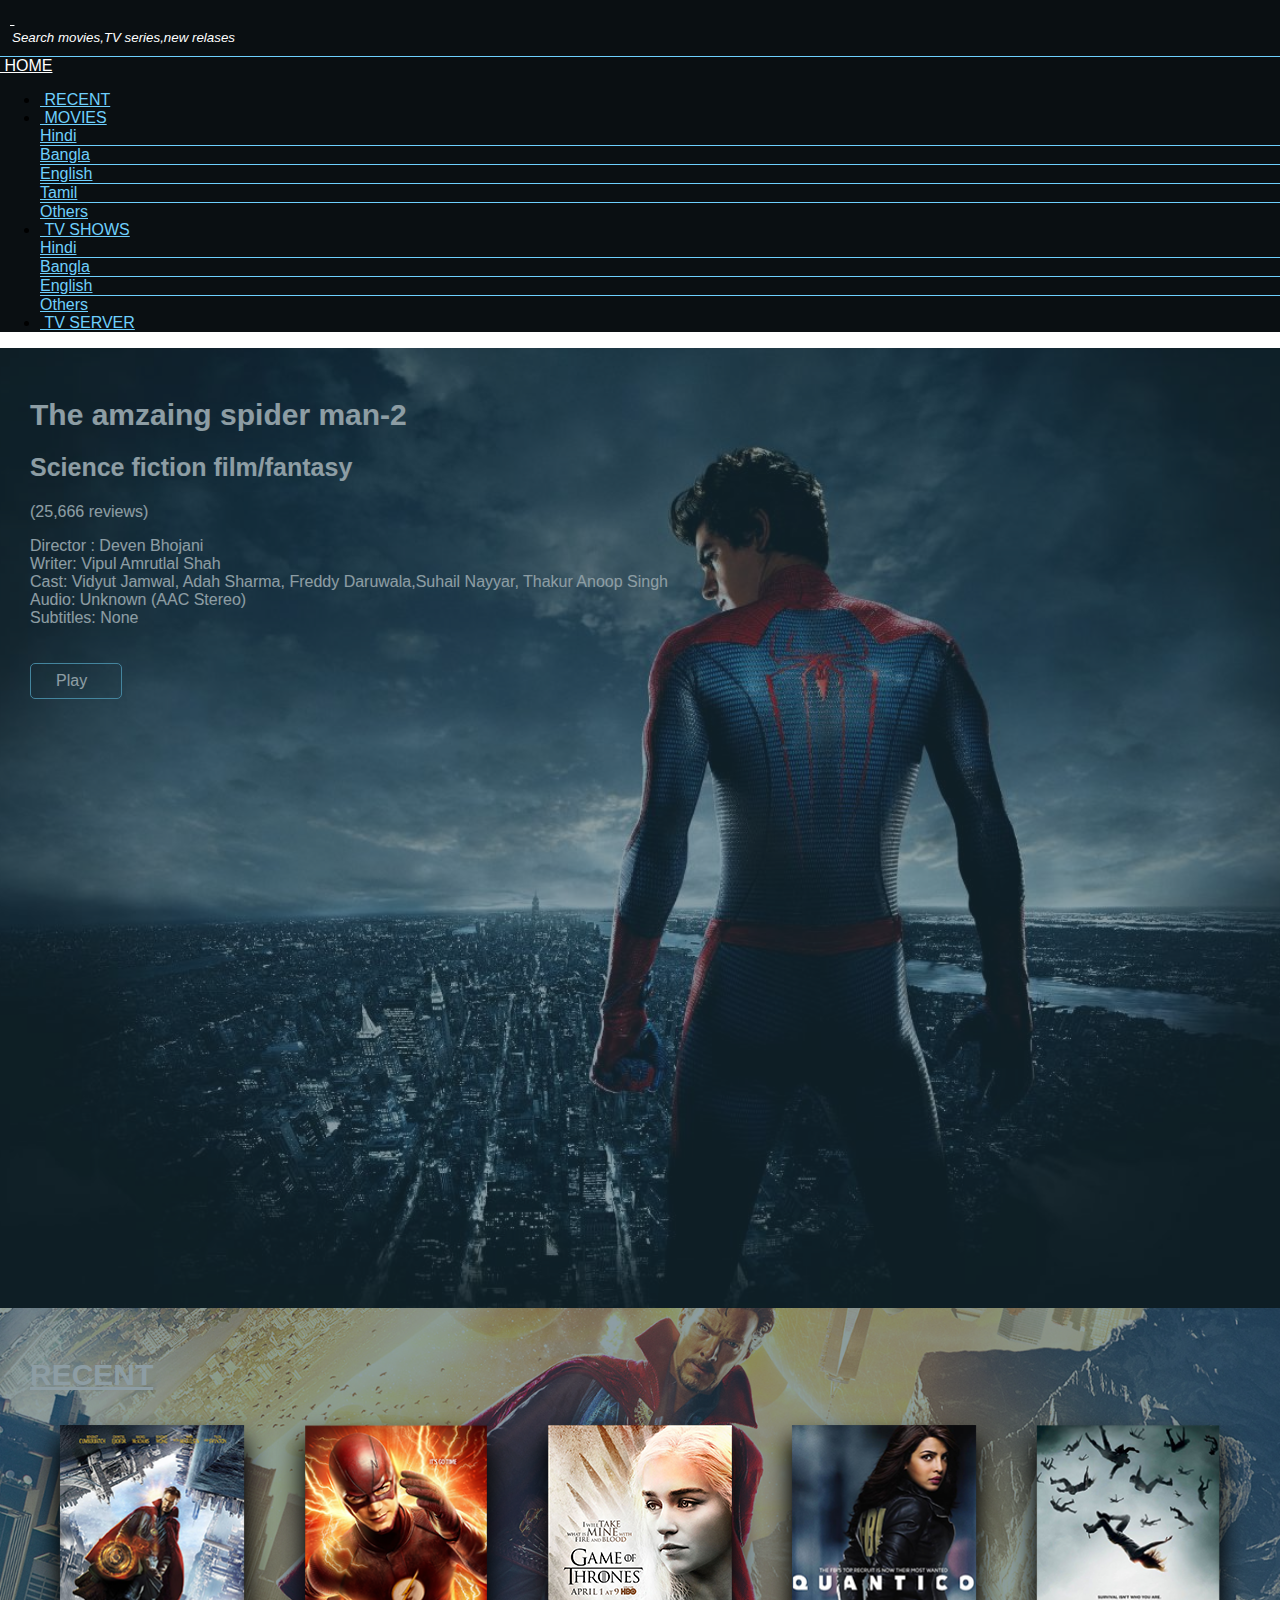
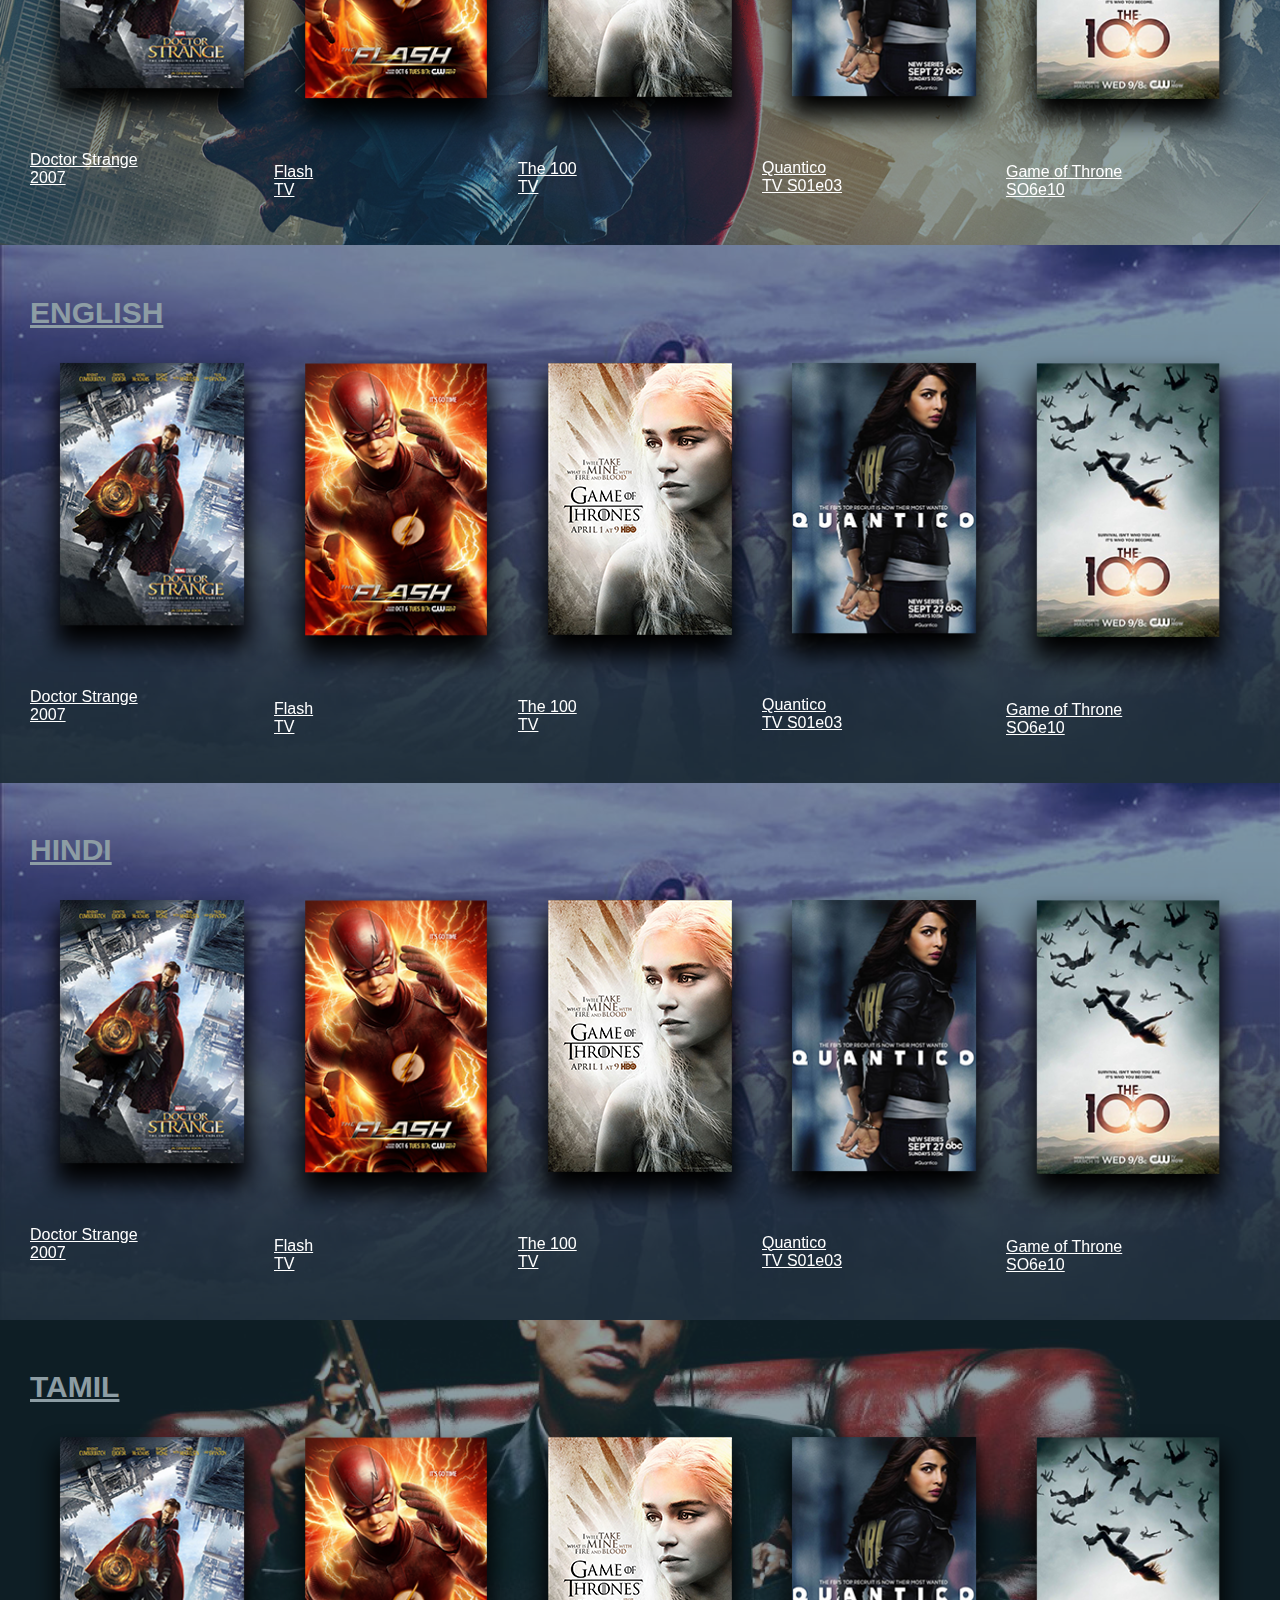
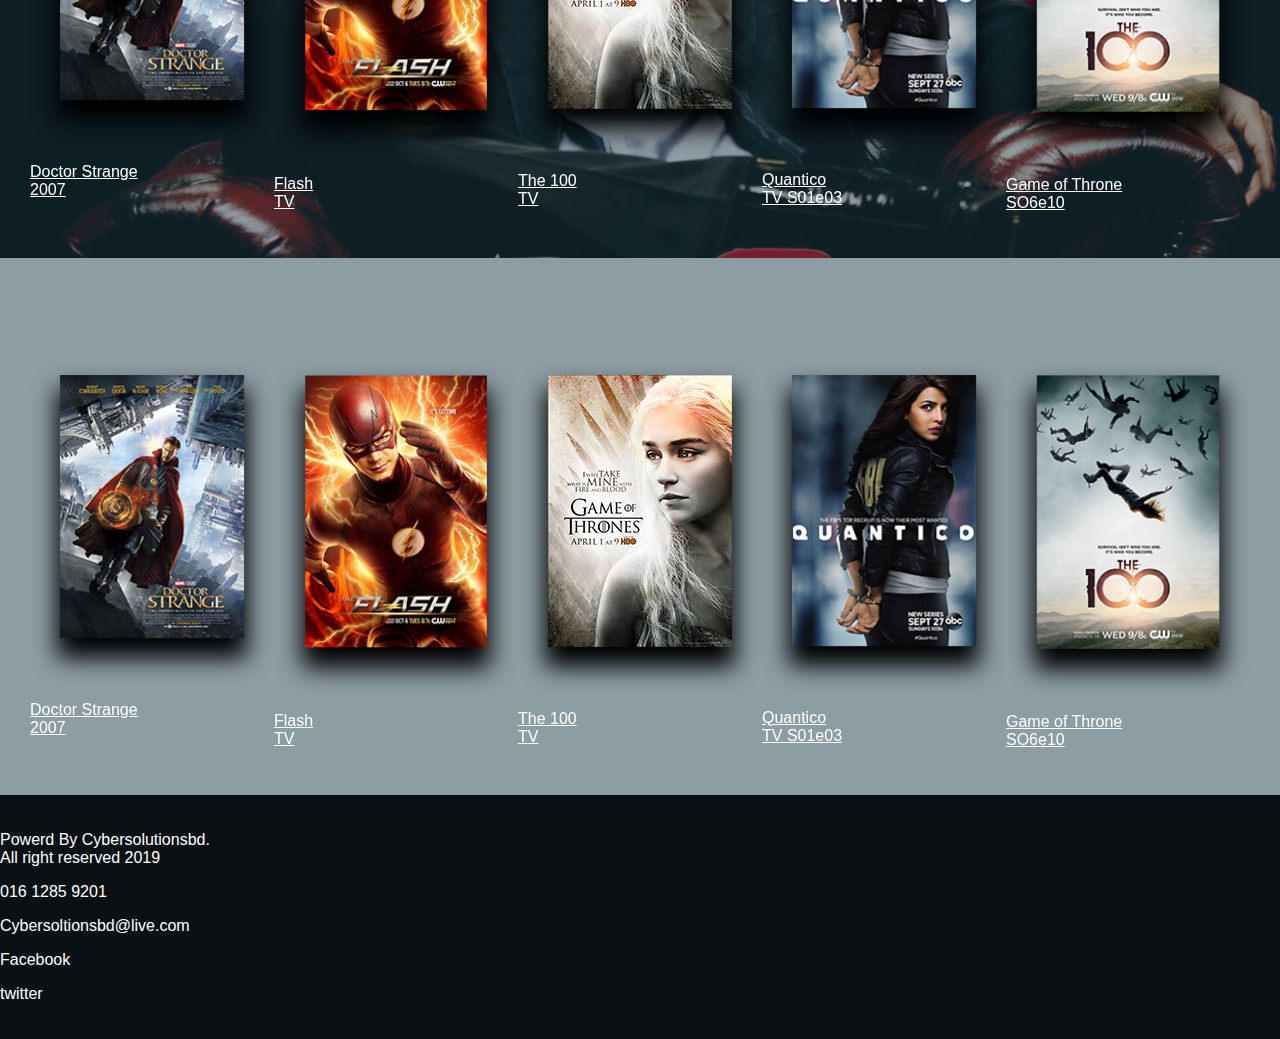
==== index.html @ 8e3ec2aa "Add files via upload" ====
<!DOCTYPE html>
<html lang="en">
<head>
    <meta charset="UTF-8">
    <meta name="viewport" content="width=device-width, initial-scale=1.0">
    <meta http-equiv="X-UA-Compatible" content="ie=edge">
    <!-----------TITLE---------------------------->
    <title>MovieProject</title>
    <!---------------------CSS LINK---------------------------->
    <link rel="stylesheet" href="css/style.css">
    <!------------------FONT AWOESOME-------------------------->
    <link rel="stylesheet" href="https://use.fontawesome.com/releases/v5.6.3/css/all.css" integrity="sha384-UHRtZLI+pbxtHCWp1t77Bi1L4ZtiqrqD80Kn4Z8NTSRyMA2Fd33n5dQ8lWUE00s/"
        crossorigin="anonymous">
    <!-------------------BOOTSTRAP------------------------------>
    <link rel="stylesheet" href="https://stackpath.bootstrapcdn.com/bootstrap/4.1.3/css/bootstrap.min.css" integrity="sha384-MCw98/SFnGE8fJT3GXwEOngsV7Zt27NXFoaoApmYm81iuXoPkFOJwJ8ERdknLPMO"
        crossorigin="anonymous">
    <!--------------------OWL CAROUSEL--------------------------->
    <link rel="stylesheet" href="css/owl.carousel.min.css">

</head>

<body>
    <!---------------------------Header---------------------------------->
    <header id="myHeader">
        <div class="container">
            <div class="row">
                <div class=" col col-md-6">
                    <div class="bottom_bar">
                        <div class="searchbar">
                            <form class="d-flex align-items-center">
                                <a href="#" class="search_icon" type=""><i class="fas fa-search"></i>&nbsp;</a>
                                <input class="search_input" type="text" name="search"placeholder="Search movies,TV series,new relases">
                            </form>
                        </div>
                    </div>
                </div>
            </div>
            <div id="myHeader">
                <nav class="navbar navbar-expand-lg navbar-light">
                    <a class="navbar" href="#"><i class="fas fa-home"></i>&nbsp;HOME</a>
                    <button class="navbar-toggler" type="button" data-toggle="collapse" data-target="#navbarNav"
                        aria-controls="navbarNav" aria-expanded="false" aria-label="Toggle navigation">
                        <span><i class="fas fa-bars"></i></span>
                    </button>
                    <div class="collapse navbar-collapse" id="navbarNav">
                        <ul class="navbar-nav ml-auto d-flex align-items-center">
                            <li class="nav-item">
                                <a class="nav-link" href="view-movies.html"><i class="fas fa-film"></i> &nbsp;RECENT</a>
                            </li>
                            <li class="nav-item nav-item dropdown">
                                <a class="nav-link nav-link dropdown-toggle" href="#" id="navbarDropdown" role="button"
                                    data-toggle="dropdown" aria-haspopup="true" aria-expanded="false"><i class="fas fa-folder-open"></i>&nbsp;MOVIES</a>
                                <div class="dropdown-menu" aria-labelledby="navbarDropdown">
                                    <a class="dropdown-item" href="#">Hindi</a>
                                    <div class="dropdown-divider"></div>
                                    <a class="dropdown-item" href="#">Bangla</a>
                                    <div class="dropdown-divider"></div>
                                    <a class="dropdown-item" href="#">English</a>
                                    <div class="dropdown-divider"></div>
                                    <a class="dropdown-item" href="#">Tamil</a>
                                    <div class="dropdown-divider"></div>
                                    <a class="dropdown-item" href="#">Others</a>
                                </div>
                            </li>
                            <li class="nav-item nav-item dropdown">
                                <a class="nav-link nav-link dropdown-toggle" href="#" id="navbarDropdown" role="button"
                                    data-toggle="dropdown"><i class="fas fa-video"></i>&nbsp;TV
                                    SHOWS</a>
                                <div class="dropdown-menu" aria-labelledby="navbarDropdown">
                                    <a class="dropdown-item" href="#">Hindi</a>
                                    <div class="dropdown-divider"></div>
                                    <a class="dropdown-item" href="#">Bangla</a>
                                    <div class="dropdown-divider"></div>
                                    <a class="dropdown-item" href="#">English</a>
                                    <div class="dropdown-divider"></div>
                                    <a class="dropdown-item" href="#">Others</a>
                                </div>
                            </li>
                            <li class="nav-item">
                                <a class="nav-link" href="view-movies.html"><i class="fas fa-tv"></i> &nbsp;TV SERVER</a>
                            </li>
                        </ul>
                    </div>
            </div>
            </div>
            
    </header>

    <!----------------Banner Area-------->
    <section class="area d-flex align-items-center" id="main-cover">
        <div class="container">
            <div class="row">
                <div class=" col col-md-12">
                    <div class="banner_content">
                        <h1>The amzaing spider man-2</h1>
                </div>  
                </div> 
            </div>         
                <div class="row">
                    <div class="col-sm-12">
                        <h2>Science fiction film/fantasy</h2>
                    </div>
                </div>

                <div class="row">
                    <div class="col-sm-12">
                        <p><span class="fa fa-star checked"></span>
                            <span class="fa fa-star checked"></span>
                            <span class="fa fa-star checked"></span>
                            <span class="fa fa-star"></span>
                            <span class="fa fa-star"></span>
                            (25,666 reviews)
                        </p>
                    </div>
                </div>

                <div class="row">
                    <div class="col-sm-12">
                        <p class="movie-deatils">
                            Director : Deven Bhojani<br>
                            Writer: Vipul Amrutlal Shah<br>
                            Cast: Vidyut Jamwal, Adah Sharma, Freddy Daruwala,Suhail Nayyar, Thakur Anoop Singh<br>
                            Audio: Unknown (AAC Stereo)<br>
                            Subtitles: None<br>
                        </p>
                        <a class="button" href="movie.html">Play &nbsp;<i class="fas fa-play"></i></a>
                    </div>
                </div>
            </div>
        </div>
    </section>
    <!--------------------OWL CAROSEL SLIDER #1 RECENT-------------------->
    <section class=" recent ">
        <div class="container">

            <div class="row">
                <div class="col-sm-12">
                    <div class="head">
                        <h1><a href="view-movies.html">RECENT</a></h1>
                    </div>
                <div class="row ">
                    <div class="col-sm-12">
                        <div class="owl-carousel slider-active">
                            <div class="list-movie"><a href="movie.html"><img src="images/R1.png"class="img-fluid" alt="movie">
                                    <p>Doctor Strange<br>2007</p>
                                </a>
            
                            </div>
                            <div class="list-movie"><a href="movie.html"><img src="images/R2.png"class="img-fluid" alt="movie">
                                    <p>Flash<br>TV</p>
                                </a>
                            </div>
                            <div class="list-movie"><a href="movie.html"><img src="images/R3.png" class="img-fluid" alt="movie">
                                    <p>The 100<br>TV</p>
                                </a>
                            </div>
                            <div class="list-movie"><a href="movie.html"><img src="images/Quitico.png"class="img-fluid alt="movie">
                                    <p>Quantico<br>TV S01e03</p>
                                </a>
                            </div>
                            <div class="list-movie"><a href="movie.html">
                                    <img src="images/The 100.png"class="img-fluid" alt="movie">
                                    <p>Game of Throne<br>SO6e10</p>
                                </a>
                            </div>
                        </div>
                    </div>
                </div>
                </div>
            </div>
        </div>
    </section>
    <!--------------------OWL CAROSEL SLIDER #2 ENGLISH-------------------->
    <section class="english">
        <div class="container">

            <div class="row">
                <div class="col col-sm-12">
                    <div class="head">
                        <h1><a href="view-movies.html">ENGLISH</a></h1>
                    </div>

                    <div class="row">
                        <div class="col-sm-12">
                                <div class="owl-carousel slider-active">
                                        <div class="list-movie"><a href="movie.html"><img src="images/R1.png" alt="movie">
                                                <p>Doctor Strange<br>2007</p>
                                            </a>
                        
                                        </div>
                                        <div class="list-movie"><a href="movie.html"><img src="images/R2.png" alt="movie">
                                                <p>Flash<br>TV</p>
                                            </a>
                                        </div>
                                        <div class="list-movie"><a href="movie.html"><img src="images/R3.png" alt="movie">
                                                <p>The 100<br>TV</p>
                                            </a>
                                        </div>
                                        <div class="list-movie"><a href="movie.html"><img src="images/Quitico.png" alt="movie">
                                                <p>Quantico<br>TV S01e03</p>
                                            </a>
                                        </div>
                                        <div class="list-movie"><a href="movie.html">
                                                <img src="images/The 100.png" alt="">
                                                <p>Game of Throne<br>SO6e10</p>
                                            </a>
                                        </div>
                                    </div>
                        </div>
                    </div>
                </div>
            </div>
        </div>
    </section>
    <!--------------------OWL CAROSEL SLIDER #3 HINDI-------------------->
    <section class="hindi">
        <div class="container">

           <div class="row">
               <div class="col-sm-12">
                <div class="head">
                    <h1><a href="#">HINDI</a></h1>
                </div>
               </div>
           </div>

            <div class="row">
                <div class="col-sm-12">
                    <div class="owl-carousel slider-active">
                        <div class="list-movie"><a href="#"><img src="images/R1.png" alt="movie">
                                <p>Doctor Strange<br>2007</p>
                            </a>
        
                        </div>
                        <div class="list-movie"><a href="#"><img src="images/R2.png" alt="movie">
                                <p>Flash<br>TV</p>
                            </a>
                        </div>
                        <div class="list-movie"><a href="#"><img src="images/R3.png" alt="movie">
                                <p>The 100<br>TV</p>
                            </a>
                        </div>
                        <div class="list-movie"><a href="#"><img src="images/Quitico.png" alt="movie">
                                <p>Quantico<br>TV S01e03</p>
                            </a>
                        </div>
                        <div class="list-movie"><a href="#">
                                <img src="images/The 100.png" alt="movie">
                                <p>Game of Throne<br>SO6e10</p>
                            </a>
                        </div>
                    </div>
                </div>
            </div>
        </div>
    </section>
    <!--------------------OWL CAROSEL SLIDER #4 TAMIL-------------------->
    <section class="tamil">
        <div class="container">

           <div class="row">
               <div class="col-sm-12">
                <div class="head">
                    <h1><a href="#">TAMIL</a></h1>
                </div>
               </div>
           </div>

           <div class="row">
               <div class="col-sm-12">
                <div class="owl-carousel slider-active">
                    <div class="list-movie"><a href="#"><img src="images/R1.png" alt="movie">
                            <p>Doctor Strange<br>2007</p>
                        </a>
    
                    </div>
                    <div class="list-movie"><a href="#"><img src="images/R2.png" alt="movie">
                            <p>Flash<br>TV</p>
                        </a>
                    </div>
                    <div class="list-movie"><a href="#"><img src="images/R3.png" alt="movie">
                            <p>The 100<br>TV</p>
                        </a>
                    </div>
                    <div class="list-movie"><a href="#"><img src="images/Quitico.png" alt="movie">
                            <p>Quantico<br>TV S01e03</p>
                        </a>
                    </div>
                    <div class="list-movie"><a href="#">
                            <img src="images/The 100.png" alt="movie">
                            <p>Game of Throne<br>SO6e10</p>
                        </a>
                    </div>
                </div>
               </div>
           </div>
        </div>
    </section>
    <!--------------------OWL CAROSEL SLIDER #5 BANGLA-------------------->
    <section class="others">
        <div class="container">

           <div class="row">
               <div class="col-sm-12">
                <div class="head">
                    <h1><a href="#">BANGLA</a></h1>
                </div>
    
               </div>
           </div>
            <div class="row">
                <div class="col-sm-12">
                    <div class="owl-carousel slider-active">
                        <div class="list-movie"><a href="#"><img src="images/R1.png" alt="movie">
                                <p>Doctor Strange<br>2007</p>
                            </a>
        
                        </div>
                        <div class="list-movie"><a href="#"><img src="images/R2.png" alt="movie">
                                <p>Flash<br>TV</p>
                            </a>
                        </div>
                        <div class="list-movie"><a href="#"><img src="images/R3.png" alt="movie">
                                <p>The 100<br>TV</p>
                            </a>
                        </div>
                        <div class="list-movie"><a href="#"><img src="images/Quitico.png" alt="movie">
                                <p>Quantico<br>TV S01e03</p>
                            </a>
                        </div>
                        <div class="list-movie"><a href="#">
                                <img src="images/The 100.png" alt="movie">
                                <p>Game of Throne<br>SO6e10</p>
                            </a>
                        </div>
                    </div>
                </div>
            </div>
        </div>
    </section>
    <!----------------------------------FOOTER------------------------>
    <footer class="">
        <div class="container">
            <div class="row d-flex align-items-center">
                <div class="col-sm-12 col-md-3">
                    <p>Powerd By Cybersolutionsbd. <br> All right reserved 2019</p>
                </div>
                <div class="col-sm-6 col-md-2">
                    <p><i class="fas fa-phone fa-rotate-90"></i>016 1285 9201</p>
                </div>
                <div class="col-sm-6 col-md-3">
                    <a href="https://mail.google.com/mail/u/0/#inbox">
                        <p><i class="fas fa-envelope"></i> Cybersoltionsbd@live.com</p>
                    </a>
                </div>
                <div class="col-sm-6 col-md-2">
                    <a href="https://www.facebook.com/">
                      <p> <i class="fab fa-facebook"></i> Facebook</p>
                    </a>
                </div>
                <div class="col-sm-6 col-md-2">
                    <a href="https://twitter.com/login?lang=en">
                        <p><i class="fab fa-twitter"></i> twitter</p>
                    </a>
                </div>
            </div>
        </div>
    </footer>
    <!----------------JAVASCRIPT DNS LINKS------------------------->

    <script src="https://code.jquery.com/jquery-3.3.1.slim.min.js" integrity="sha384-q8i/X+965DzO0rT7abK41JStQIAqVgRVzpbzo5smXKp4YfRvH+8abtTE1Pi6jizo"
        crossorigin="anonymous"></script>
    <script src="https://cdnjs.cloudflare.com/ajax/libs/popper.js/1.14.3/umd/popper.min.js" integrity="sha384-ZMP7rVo3mIykV+2+9J3UJ46jBk0WLaUAdn689aCwoqbBJiSnjAK/l8WvCWPIPm49"
        crossorigin="anonymous"></script>
    <script src="https://stackpath.bootstrapcdn.com/bootstrap/4.1.3/js/bootstrap.min.js" integrity="sha384-ChfqqxuZUCnJSK3+MXmPNIyE6ZbWh2IMqE241rYiqJxyMiZ6OW/JmZQ5stwEULTy"
        crossorigin="anonymous"></script>
    <script src="js/owl.carousel.min.js"></script>
    <script src="js/main.js"></script>

</body>

</html>
---- css/style.css ----
/*---------------BODY,HTML-------------------*/
    body,html{
        margin: 0;
        padding: 0;
        font-family:Helvetica;
        }

        
  .banner_content h1,p{
    color : #fff;
}
h1{
    font-size: 30px !important;
}
h2{
    color : #fff !important;
    font-size: 25px !important;
}


.button{
    border: none;
    text-align: center;
    text-decoration: none;
    display: inline-block;
}

/*------------------Search Bar------------------*/
    
.searchbar{
        padding: 10px;
        background-color:#0a0f12;
        border-bottom: #6ecffd solid;
        border-width: 1px;

        }
    
        .search_input{
        color: #6ecffd;
        border: 0;
        outline: 0;
        background: none;
        line-height: 0px;
        width:100%;
        }
    
        .search_icon{
        height: 22px;
        width: 22px;
        color: #6ecffd;
        }

.search_input::placeholder{
    font-style: italic;
    color:white !important;

}
a p{
    text-decoration: none !important;
}
form a:hover{
    text-decoration: none;
}

/*---------------HEADER--------------------*/
header{
   
    background-color:#0a0f12;
    position: sticky;
}
.navbar-light .navbar-nav .nav-link {
    color:#6ecffd !important;
}
.navbar-light .navbar-brand {
    color:#6ecffd !important;

}
.fa-bars{
    color:#6ecffd;
}

.sticky {
    position:fixed;
    top: 0;
    width: 100%;
    background-color:#0a0f12 !important;
    z-index: 999;
  }

/*--------------Nav DropDown-------------*/
.dropdown-menu{
    background-color: #0a0f12 !important;
    color: #6ecffd !important;
}
.dropdown-item{
    color: #6ecffd !important;
}
.dropdown-item:hover{
   background-color:  #6ecffd !important;
   color: #04090d !important;
}


.dropdown-divider{
    border-top:1px solid #6ecffd !important;
}
/*---------------Background images-----------*/


/*--------------------BANNER AREA---------------*/
.banner-content ,h1,p,h2 {
    color :white;
}
.area{
    background-position: center center;
	background-size: cover;
	background-repeat: no-repeat;
    height:100vh;
    position: relative;
    padding: 30px;
    background-image: url(../images/banner_area.jpg);
}
.area::before {
	position: absolute;
	content: '';
	background-color: rgba(27, 59, 74, 0.5);
	top: 0;
	bottom: 0;
	left: 0;
	right: 0;

}
.movie-deatils{
    padding-bottom: 20px;
}

.recent{
    background-image: url(../images/movie1.jpg);
    background-position: center center;
	background-size: cover;
	background-repeat: no-repeat;
    padding: 30px;
    position: relative;
}
.recent::before{
    position: absolute;
	content: '';
	background-color: rgba(27, 59, 74, 0.5);
	top: 0;
	bottom: 0;
	left: 0;
	right: 0;
}
.english{
    background-image: url(../images/Ajay-Devgan-In-Shivay-4.jpg);
    background-position: center center;
	background-size: cover;
	background-repeat: no-repeat;
    position: relative;
    padding: 30px;

}
.english::before{
    position: absolute;
	content: '';
	background-color: rgba(27, 59, 74, 0.5);
	top: 0;
	bottom: 0;
	left: 0;
	right: 0;
}
.hindi{
    background-image: url(../images/Ajay-Devgan-In-Shivay-4.jpg);
    background-position: center center;
	background-size: cover;
	background-repeat: no-repeat;
    position: relative;
    padding: 30px;
}
.hindi::before{
    position: absolute;
	content: '';
	background-color: rgba(27, 59, 74, 0.5);
	top: 0;
	bottom: 0;
	left: 0;
	right: 0;
}
.tamil{
    background-image: url(../images/don2-wall.jpg);
    background-position: center center;
	background-size: cover;
	background-repeat: no-repeat;
    position: relative;
    padding: 30px;
}
.tamil::before{
    position: absolute;
	content: '';
	background-color: rgba(27, 59, 74, 0.5);
	top: 0;
	bottom: 0;
	left: 0;
	right: 0;
}
.others{
    background-image: url(../images/Moana-Wallpaper.jpg);
    background-position: center center;
	background-size: cover;
	background-repeat: no-repeat;
    position: relative;
    padding: 30px;
}
.others::before{
    position: absolute;
	content: '';
	background-color: rgba(27, 59, 74, 0.5);
	top: 0;
	bottom: 0;
	left: 0;
	right: 0;
}


.button{
color:#6ccef3; 
background-color: transparent;
border:#6ccef3 1px solid;
text-decoration: none;
display: inline-block; 
padding: 8px 25px 8px 25px;
border-radius: 5px;
}
.button:hover{
    text-decoration: none;
}
.checked{
    color: #6ccef3; 
}
/*-------------------Left&right carosel-------------------*/

.our-nav{
    position: absolute;
    top: 0px;
    right: 0px;
    margin-top: -40px;
}


button, select {
    text-transform: none;
    border: none;
    background: none;
    font-size: 100px;
}
.owl-next{
    color: white;
    
}
.owl-prev{

    color: white;
}
span:active{
    border:none;
    
}

a{
    color:white !important;
    background-color: transparent;
    -webkit-text-decoration-skip: objects;
}
.list-movie a:hover{
    text-decoration: none !important;
}
/*---------------------RECENT-------------------*/
.background_image{
    background-position: center center;
	background-size: cover;
	background-repeat: no-repeat;

    position: relative;
}
.background_image::before {
	position: absolute;
	content: '';
	background-color: rgba(27, 59, 74, 0.5);
	top: 0;
	bottom: 0;
	left: 0;
	right: 0;

}

/*----------------------------FOOTER----------------*/
footer{
    background-color: #0b1014;
    padding: 20px 0px;
   
}
.fa-phone{
    color:#6ccef3; 
}
.fa-envelope, .fa-facebook, .fa-twitter{
color:#6ccef3;
}
footer p:hover{
    color: #6ccef3 !important;
    border: none !important;
}
footer a{
    text-decoration: none !important;
}



/*------------------------RESPONSIVE(Media Query)---------*/

/* Smartphones (portrait and landscape) ----------- */
@media only screen and (min-device-width : 320px) and (max-device-width : 480px) {
    h1{
        font-size: 18px !important;
    }
    h2{
        font-size: 15px !important;
    }
    p{
        font-size: 12px !important;
    }
    .fa, .fas {
        font-weight: 900;
        font-size: 12px;
    }
    .our-nav {
        position: absolute;
        top: 0px;
        right: 0px;
        margin-top: -31px;
    }
    .navbar-toggler-icon{
        color: #6ccef3 !important;
    }

    .area{
        padding-bottom: 5px;
        height: 400px;
    }
    .area .button{
        padding: 2px 5px 3px 8px;
        font-size: 12px;
    }
    .movie-deatils{
        padding-bottom: 0px;
    }

}
    
    /* Smartphones (portrait) ----------- */
    @media only screen and (max-width : 320px) {
        body h1{
            font-size: 18px !important;
        }
        body h2{
            font-size: 15px !important;
        }
         body p{
            font-size: 12px !important;
        }
        .fa, .fas {
            font-weight: 900;
            font-size: 12px;
        }
        .our-nav {
            position: absolute;
            top: 0px;
            right: 0px;
            margin-top: -31px;
        }
        .navbar-toggler-icon{
            color: #6ccef3 !important;
        }
    
        .area{
            padding-bottom: 5px;
            height: 400px;
        }
        .area .button{
            padding: 2px 5px 3px 8px;
            font-size: 12px;
        }
        .movie-deatils{
            padding-bottom: 0px;
        }
    }
    
    /* iPads (portrait and landscape) ----------- */
    @media only screen and (min-device-width : 768px) and (max-device-width : 1024px) {
    /* Styles */
    }
    
    /* iPads (landscape) ----------- */
    @media only screen and (min-device-width : 768px) and (max-device-width : 1024px) and (orientation : landscape) {
    /* Styles */
    }
    
    /* iPads (portrait) ----------- */
    @media only screen and (min-device-width : 768px) and (max-device-width : 1024px) and (orientation : portrait) {
    /* Styles */
    }
    /**********
    iPad 3
    **********/
    @media only screen and (min-device-width : 768px) and (max-device-width : 1024px) and (orientation : landscape) and (-webkit-min-device-pixel-ratio : 2) {
    /* Styles */
    }
    
    @media only screen and (min-device-width : 768px) and (max-device-width : 1024px) and (orientation : portrait) and (-webkit-min-device-pixel-ratio : 2) {
    /* Styles */
    }
    /* Desktops and laptops ----------- */
    @media only screen  and (min-width : 1224px) {
    /* Styles */
    }
    
    /* Large screens ----------- */
    @media only screen  and (min-width : 1824px) {
    /* Styles */
    }
    
    /* iPhone 4 ----------- */
    @media only screen and (min-device-width : 320px) and (max-device-width : 480px) and (orientation : landscape) and (-webkit-min-device-pixel-ratio : 2) {
    /* Styles */
    }
    
    @media only screen and (min-device-width : 320px) and (max-device-width : 480px) and (orientation : portrait) and (-webkit-min-device-pixel-ratio : 2) {
    /* Styles */
    }
    
    /* iPhone 5 ----------- */
    @media only screen and (min-device-width: 320px) and (max-device-height: 568px) and (orientation : landscape) and (-webkit-device-pixel-ratio: 2){
    /* Styles */
    }
    
    @media only screen and (min-device-width: 320px) and (max-device-height: 568px) and (orientation : portrait) and (-webkit-device-pixel-ratio: 2){
    /* Styles */
    }
    
    /* iPhone 6, 7, 8 ----------- */
    @media only screen and (min-device-width: 375px) and (max-device-height: 667px) and (orientation : landscape) and (-webkit-device-pixel-ratio: 2){
    /* Styles */
    }
    
    @media only screen and (min-device-width: 375px) and (max-device-height: 667px) and (orientation : portrait) and (-webkit-device-pixel-ratio: 2){
    /* Styles */
    }
    
    /* iPhone 6+, 7+, 8+ ----------- */
    @media only screen and (min-device-width: 481px) and (max-device-height: 736px) and (orientation : landscape) and (-webkit-device-pixel-ratio: 2){
       h1{
            font-size: 18px !important;
        }
       h2{
            font-size: 15px !important;
        }
       p{
            font-size: 12px !important;
        }
        .fa, .fas {
            font-weight: 900;
            font-size: 12px;
        }
        .our-nav {
            position: absolute;
            top: 0px;
            right: 0px;
            margin-top: -31px;
        }
        .navbar-toggler-icon{
            color: #6ccef3 !important;
        }
    
        .area{
            padding-bottom: 5px;
            height: 400px;
        }
        .area .button{
            padding: 2px 5px 3px 8px;
            font-size: 12px;
        }
        .movie-deatils{
            padding-bottom: 0px;
        }
    
    }
    
    @media only screen and (min-device-width: 414px) and (max-device-height: 736px) and (orientation : portrait) and (-webkit-device-pixel-ratio: 2){
    /* Styles */
    }
    
    /* iPhone X ----------- */
    @media only screen and (min-device-width: 375px) and (max-device-height: 812px) and (orientation : landscape) and (-webkit-device-pixel-ratio: 3){
    /* Styles */
    }
    
    @media only screen and (min-device-width: 375px) and (max-device-height: 812px) and (orientation : portrait) and (-webkit-device-pixel-ratio: 3){
    /* Styles */
    }
    
    /* iPhone XS Max, XR ----------- */
    @media only screen and (min-device-width: 414px) and (max-device-height: 896px) and (orientation : landscape) and (-webkit-device-pixel-ratio: 3){
    /* Styles */
    }
    
    @media only screen and (min-device-width: 414px) and (max-device-height: 896px) and (orientation : portrait) and (-webkit-device-pixel-ratio: 3){
    /* Styles */
    }
    
    /* Samsung Galaxy S3 ----------- */
    @media only screen and (min-device-width: 320px) and (max-device-height: 640px) and (orientation : landscape) and (-webkit-device-pixel-ratio: 2){
    /* Styles */
    }
    
    @media only screen and (min-device-width: 320px) and (max-device-height: 640px) and (orientation : portrait) and (-webkit-device-pixel-ratio: 2){
    /* Styles */
    }
    
    /* Samsung Galaxy S4 ----------- */
    @media only screen and (min-device-width: 320px) and (max-device-height: 640px) and (orientation : landscape) and (-webkit-device-pixel-ratio: 3){
    /* Styles */
    }
    
    @media only screen and (min-device-width: 320px) and (max-device-height: 640px) and (orientation : portrait) and (-webkit-device-pixel-ratio: 3){
    /* Styles */
    }
    
    /* Samsung Galaxy S5 ----------- */
    @media only screen and (min-device-width: 360px) and (max-device-height: 640px) and (orientation : landscape) and (-webkit-device-pixel-ratio: 3){
    /* Styles */
    }
    
    @media only screen and (min-device-width: 360px) and (max-device-height: 640px) and (orientation : portrait) and (-webkit-device-pixel-ratio: 3){
    /* Styles */
    }
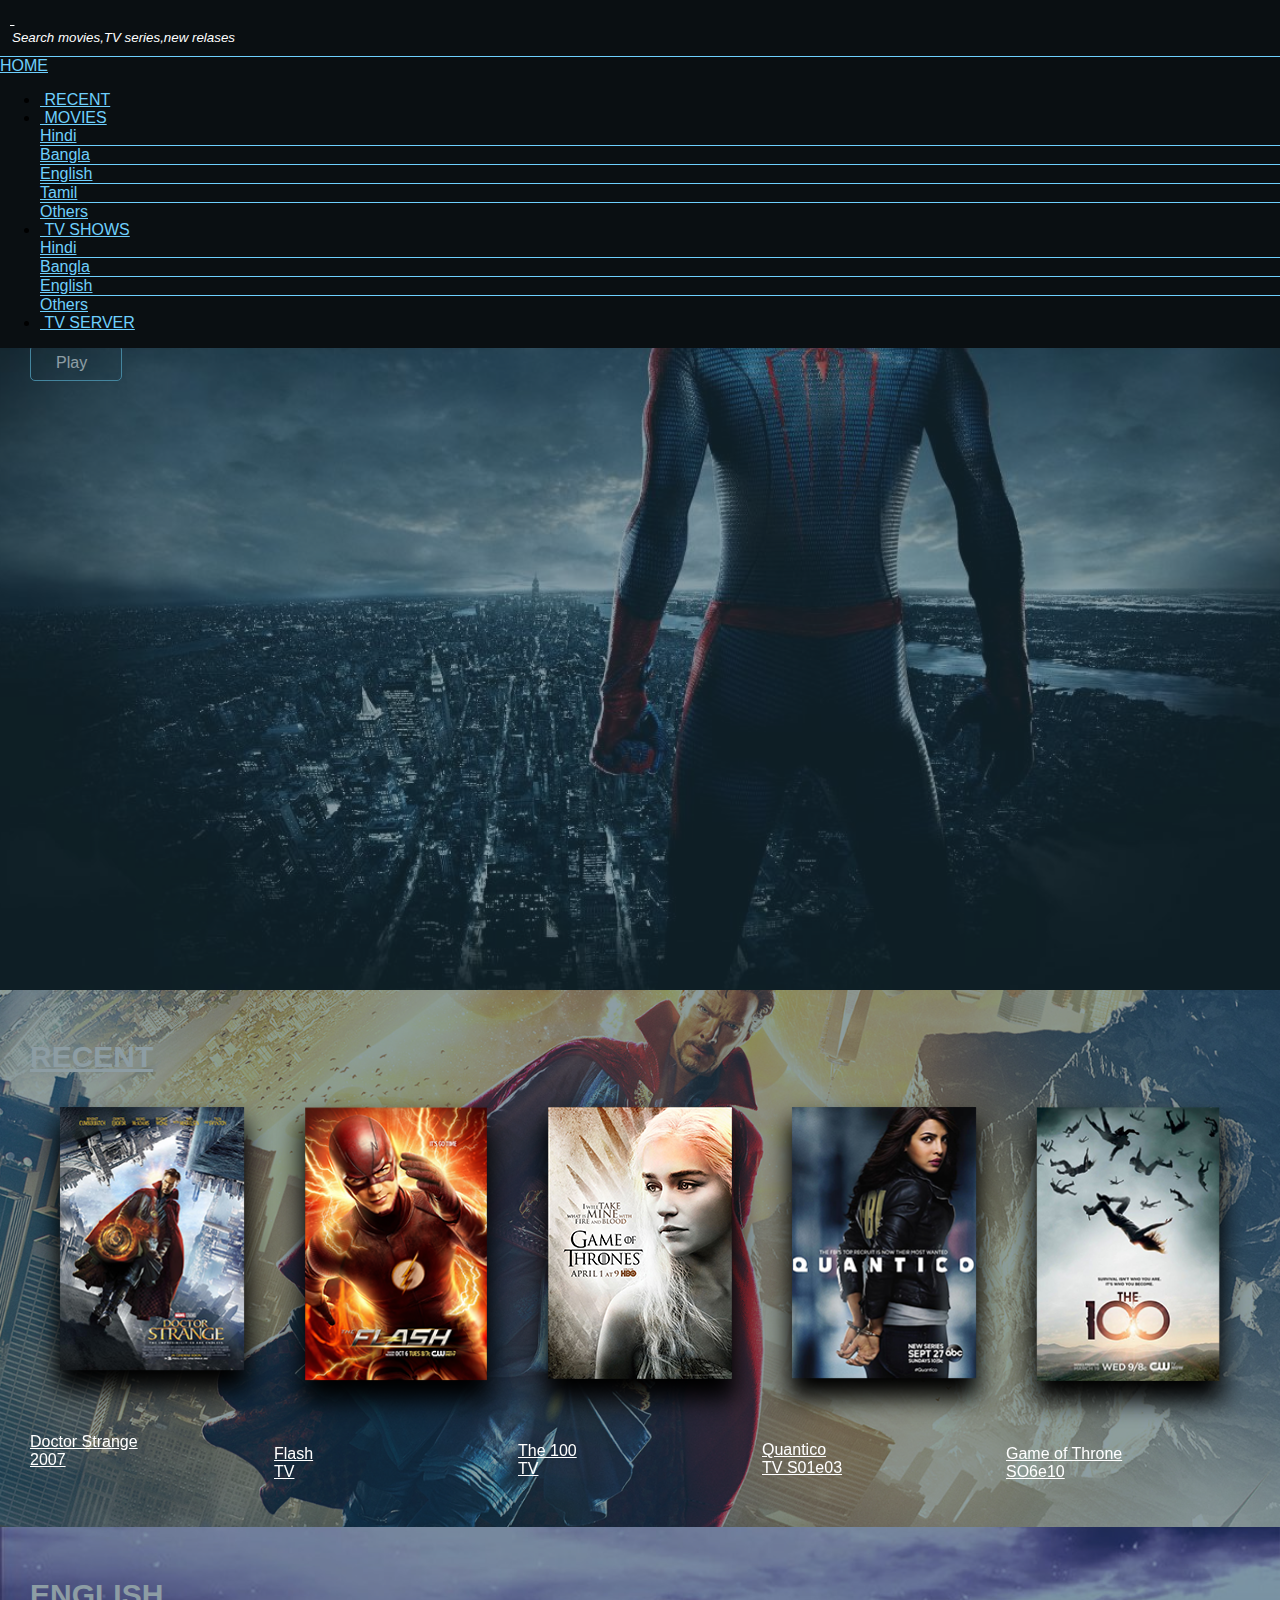
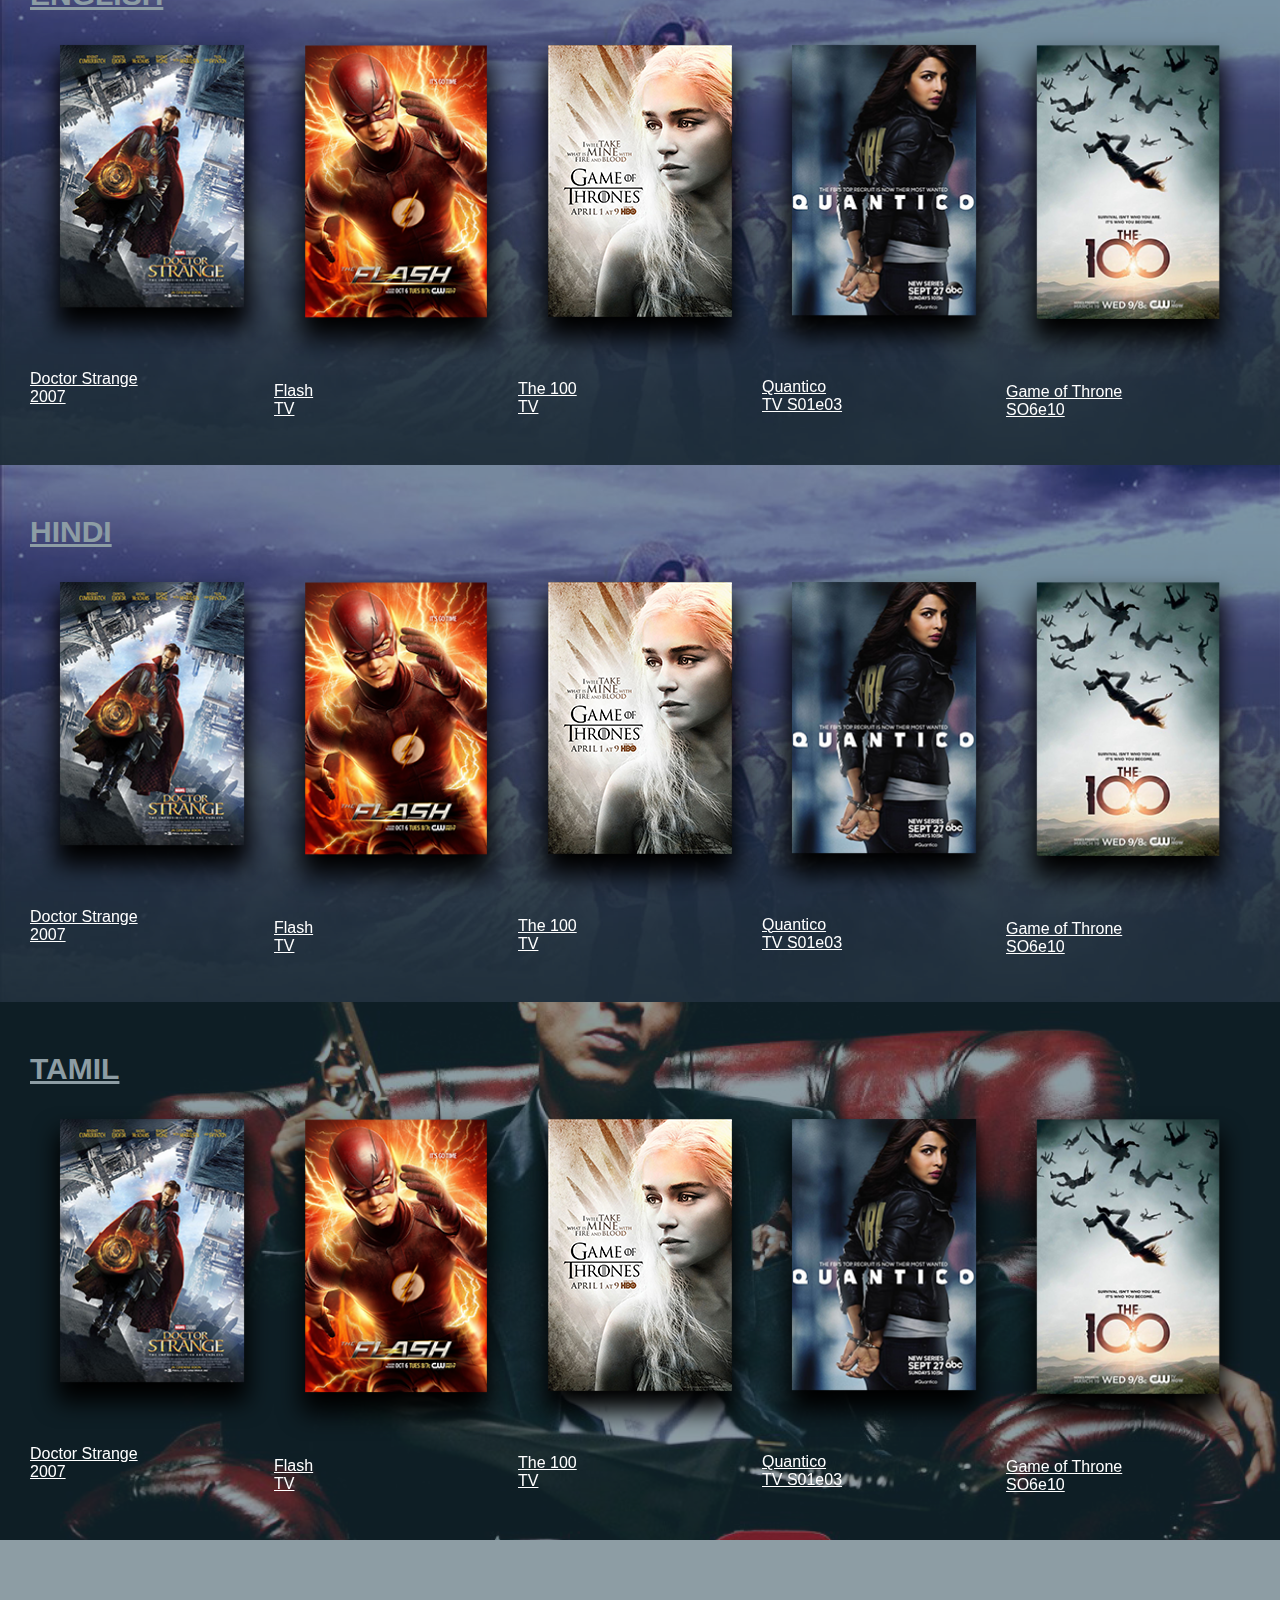
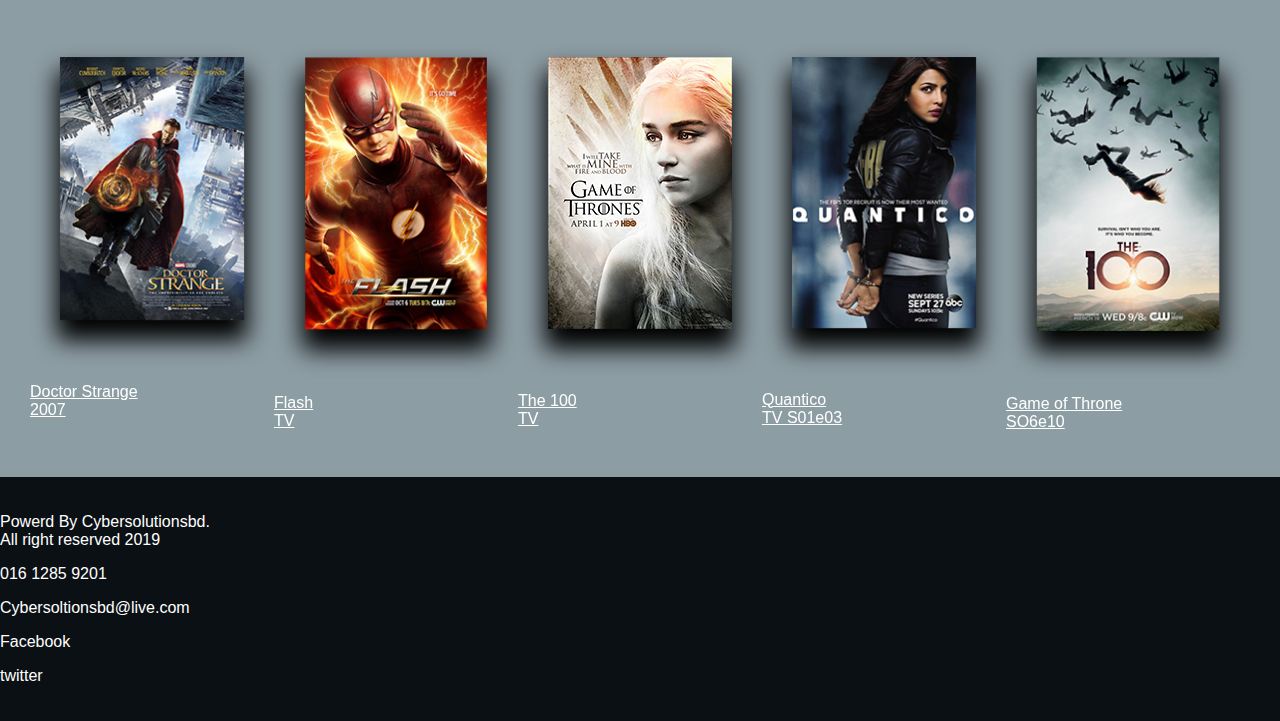
==== commit 1107d18b: "make responsive" ====
--- a/index.html
+++ b/index.html
@@ -37,7 +37,7 @@
             </div>
             <div id="myHeader">
                 <nav class="navbar navbar-expand-lg navbar-light">
-                    <a class="navbar" href="#"><i class="fas fa-home"></i>&nbsp;HOME</a>
+                    <a class="navbar-brand" href="index.html"><i class="fas fa-home"></i>HOME</a>
                     <button class="navbar-toggler" type="button" data-toggle="collapse" data-target="#navbarNav"
                         aria-controls="navbarNav" aria-expanded="false" aria-label="Toggle navigation">
                         <span><i class="fas fa-bars"></i></span>
--- a/css/style.css
+++ b/css/style.css
@@ -66,8 +66,16 @@
 header{
    
     background-color:#0a0f12;
-    position: sticky;
-}
+    position: fixed;
+    width: 100%;
+    top: 0;
+    left: 0;
+    z-index: 9999;
+    margin-top: 0 auto;
+   
+}
+
+
 .navbar-light .navbar-nav .nav-link {
     color:#6ecffd !important;
 }
@@ -78,14 +86,6 @@
 .fa-bars{
     color:#6ecffd;
 }
-
-.sticky {
-    position:fixed;
-    top: 0;
-    width: 100%;
-    background-color:#0a0f12 !important;
-    z-index: 999;
-  }
 
 /*--------------Nav DropDown-------------*/
 .dropdown-menu{
@@ -104,7 +104,6 @@
 .dropdown-divider{
     border-top:1px solid #6ecffd !important;
 }
-/*---------------Background images-----------*/
 
 
 /*--------------------BANNER AREA---------------*/
@@ -119,6 +118,7 @@
     position: relative;
     padding: 30px;
     background-image: url(../images/banner_area.jpg);
+    margin-top:30px;
 }
 .area::before {
 	position: absolute;
@@ -292,6 +292,20 @@
 	right: 0;
 
 }
+.relate{
+    padding:30px;
+    background-color: #04090d;
+}
+.video-player{
+    padding: 60px;
+}
+.player-background{
+    background-color:#04090d;
+}
+.movie-details{
+    background-color: #0a0f13;
+    padding: 40px;
+}
 
 /*----------------------------FOOTER----------------*/
 footer{
@@ -325,13 +339,13 @@
     h2{
         font-size: 15px !important;
     }
+    body h3{
+        font-size: 15px !important;
+    }
     p{
         font-size: 12px !important;
     }
-    .fa, .fas {
-        font-weight: 900;
-        font-size: 12px;
-    }
+
     .our-nav {
         position: absolute;
         top: 0px;
@@ -364,13 +378,13 @@
         body h2{
             font-size: 15px !important;
         }
+        body h3{
+            font-size: 15px !important;
+        }
          body p{
             font-size: 12px !important;
         }
-        .fa, .fas {
-            font-weight: 900;
-            font-size: 12px;
-        }
+    
         .our-nav {
             position: absolute;
             top: 0px;
@@ -383,7 +397,7 @@
     
         .area{
             padding-bottom: 5px;
-            height: 400px;
+            margin-top: 100px;
         }
         .area .button{
             padding: 2px 5px 3px 8px;
@@ -393,6 +407,8 @@
             padding-bottom: 0px;
         }
     }
+
+    
     
     /* iPads (portrait and landscape) ----------- */
     @media only screen and (min-device-width : 768px) and (max-device-width : 1024px) {
@@ -456,20 +472,20 @@
     }
     
     /* iPhone 6+, 7+, 8+ ----------- */
-    @media only screen and (min-device-width: 481px) and (max-device-height: 736px) and (orientation : landscape) and (-webkit-device-pixel-ratio: 2){
+    @media only screen and (min-device-width: 481px) and (max-device-height: 736px){
        h1{
             font-size: 18px !important;
         }
        h2{
             font-size: 15px !important;
         }
+        body h3{
+            font-size: 15px !important;
+        }
        p{
             font-size: 12px !important;
         }
-        .fa, .fas {
-            font-weight: 900;
-            font-size: 12px;
-        }
+    
         .our-nav {
             position: absolute;
             top: 0px;
@@ -482,7 +498,7 @@
     
         .area{
             padding-bottom: 5px;
-            height: 400px;
+            margin-top: 95px;
         }
         .area .button{
             padding: 2px 5px 3px 8px;
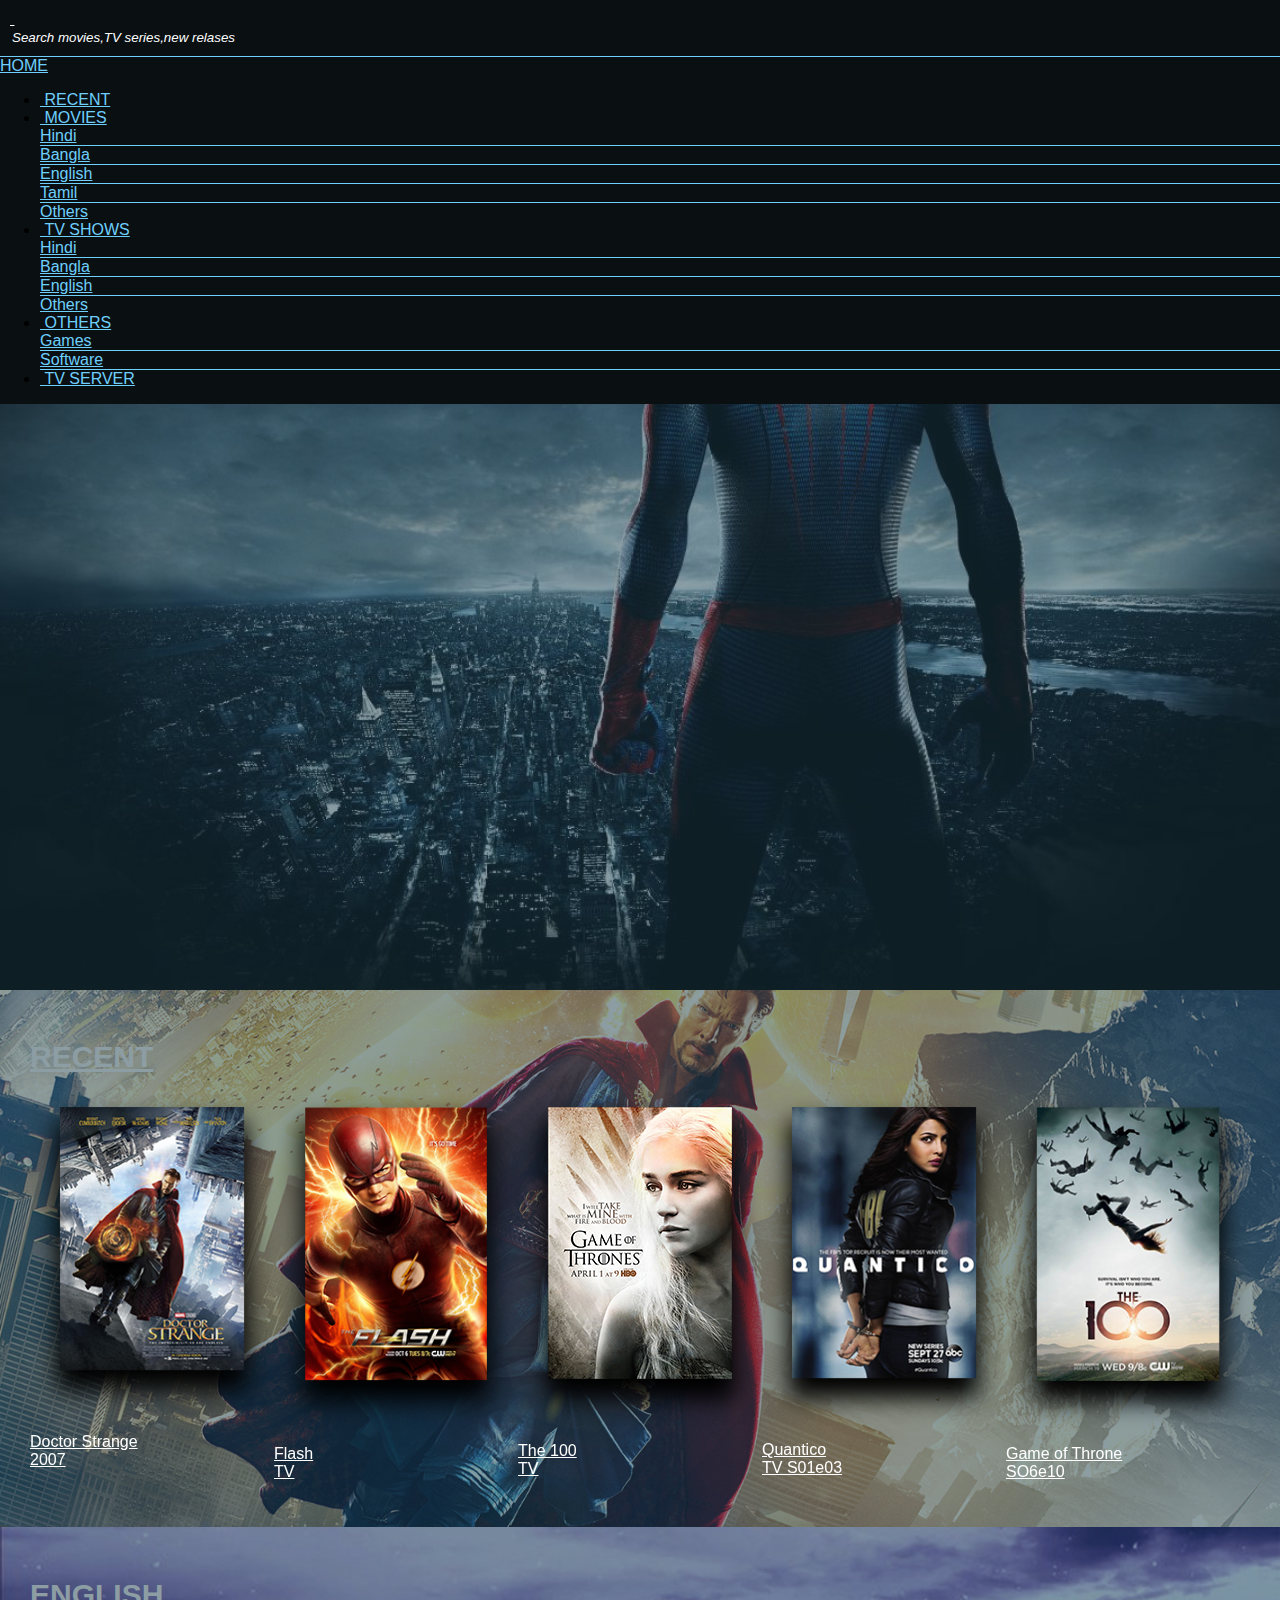
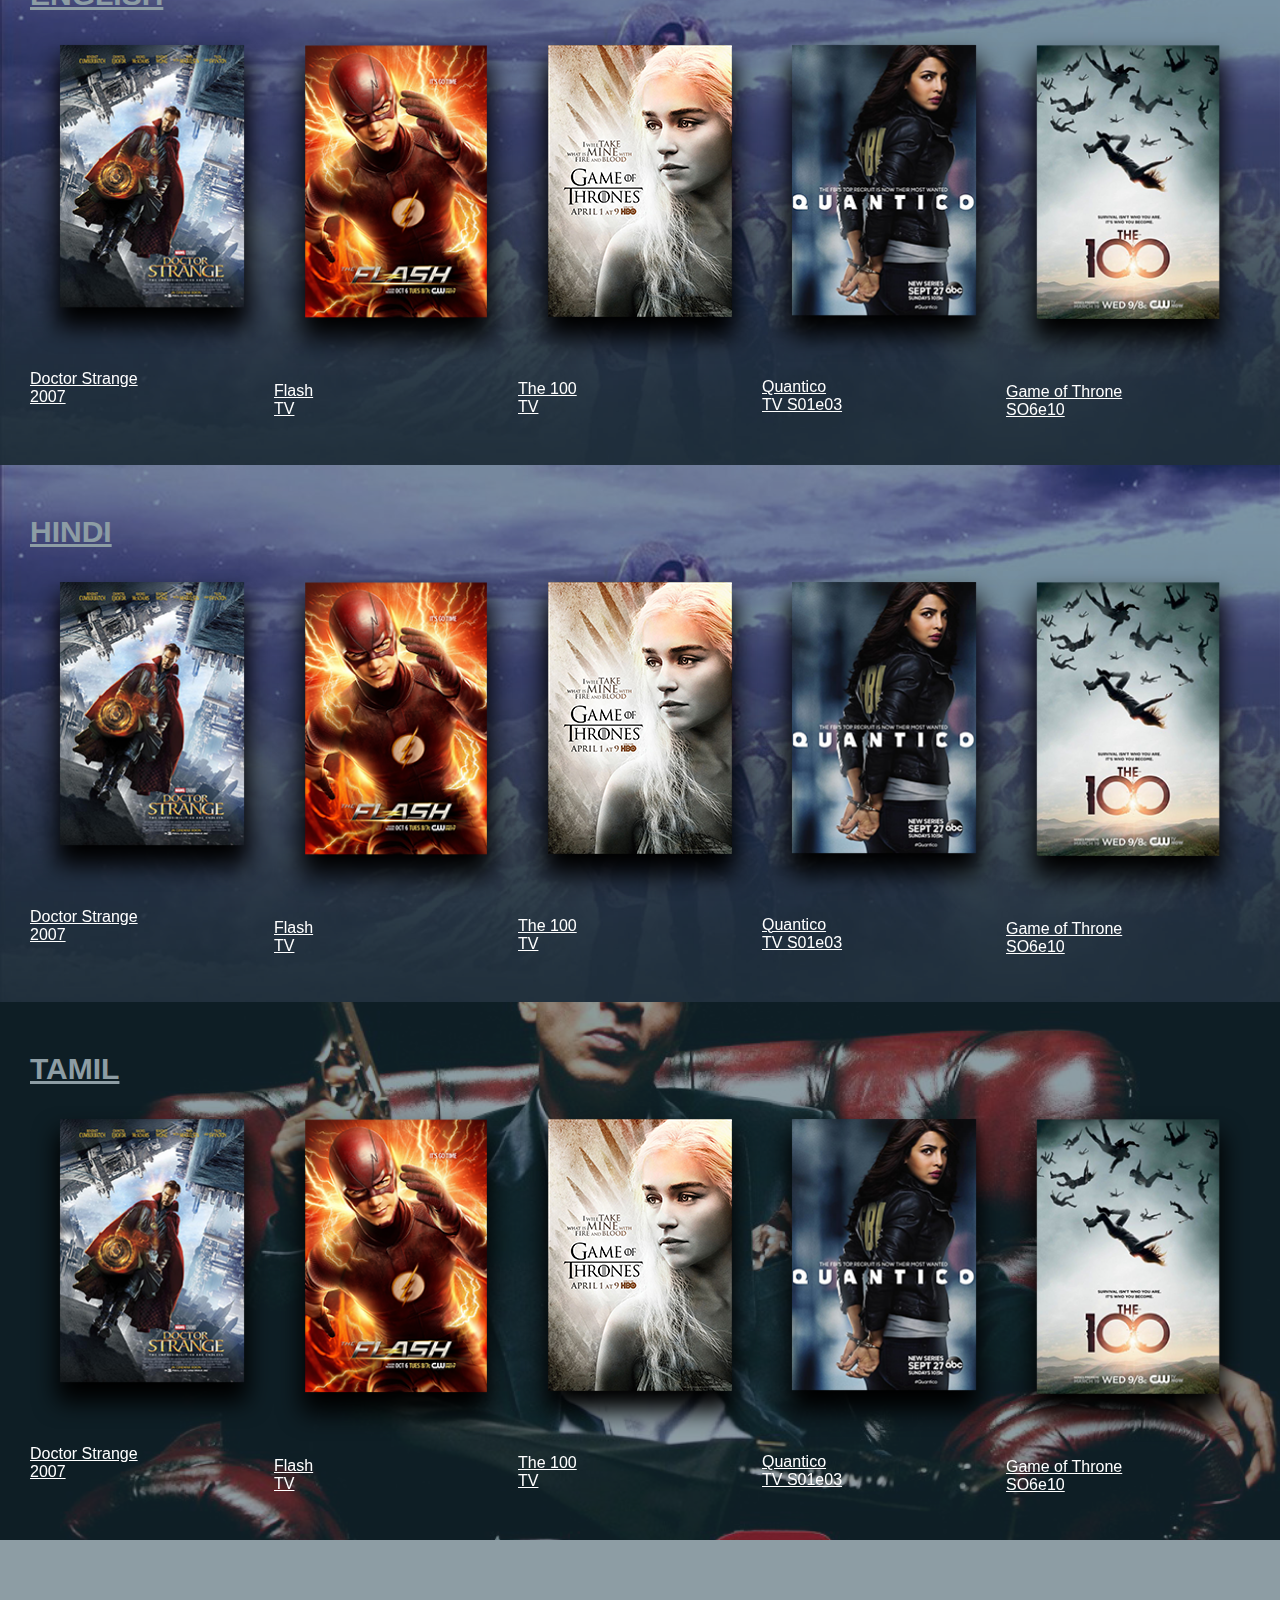
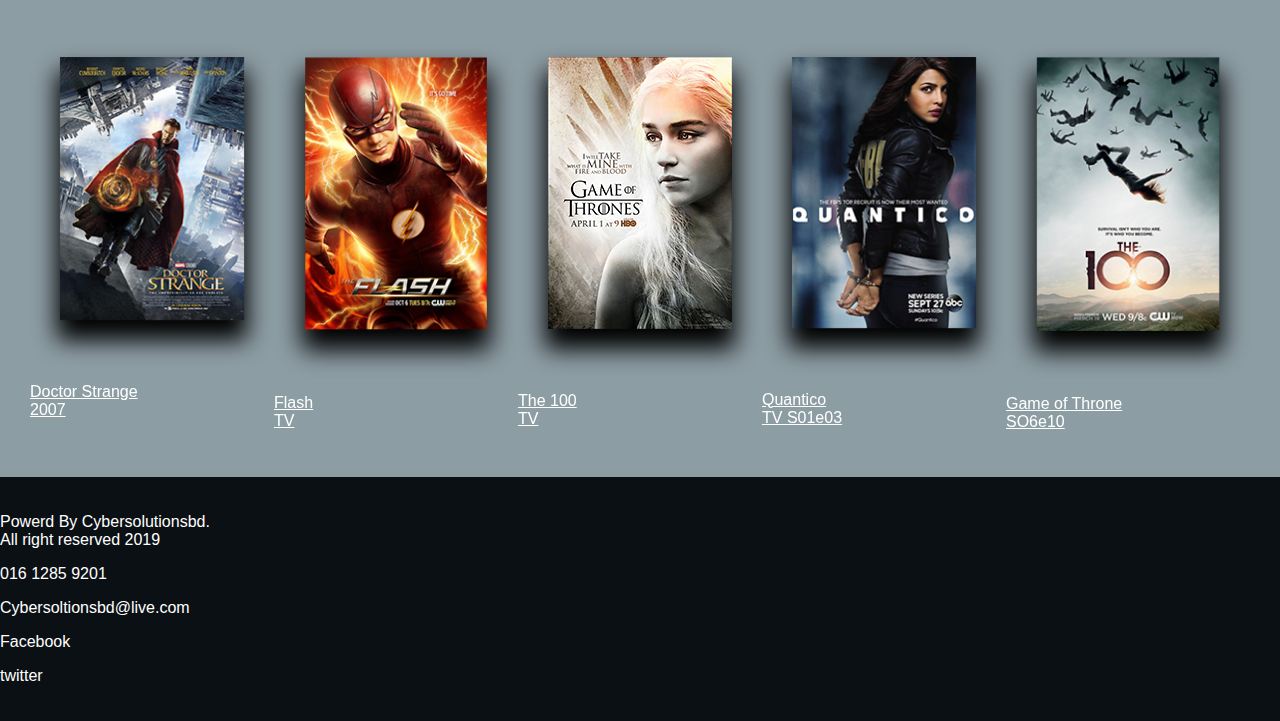
==== commit e03ec81c: "change css" ====
--- a/index.html
+++ b/index.html
@@ -76,6 +76,16 @@
                                     <a class="dropdown-item" href="#">Others</a>
                                 </div>
                             </li>
+                            <li class="nav-item nav-item dropdown">
+                                <a class="nav-link nav-link dropdown-toggle" href="#" id="navbarDropdown" role="button"
+                                    data-toggle="dropdown"><i class="fas fa-gamepad"></i>&nbsp;OTHERS</a>
+                                <div class="dropdown-menu" aria-labelledby="navbarDropdown">
+                                    <a class="dropdown-item" href="#">Games</a>
+                                    <div class="dropdown-divider"></div>
+                                    <a class="dropdown-item" href="#">Software</a>
+                                    <div class="dropdown-divider"></div>   
+                                </div>
+                            </li>
                             <li class="nav-item">
                                 <a class="nav-link" href="view-movies.html"><i class="fas fa-tv"></i> &nbsp;TV SERVER</a>
                             </li>
@@ -341,24 +351,24 @@
     <!----------------------------------FOOTER------------------------>
     <footer class="">
         <div class="container">
-            <div class="row d-flex align-items-center">
-                <div class="col-sm-12 col-md-3">
+            <div class="row d-flex align-items-center text-center">
+                <div class="col-12 col-md-3">
                     <p>Powerd By Cybersolutionsbd. <br> All right reserved 2019</p>
                 </div>
-                <div class="col-sm-6 col-md-2">
+                <div class="col-12 col-md-2">
                     <p><i class="fas fa-phone fa-rotate-90"></i>016 1285 9201</p>
                 </div>
-                <div class="col-sm-6 col-md-3">
+                <div class="col-12 col-md-3">
                     <a href="https://mail.google.com/mail/u/0/#inbox">
                         <p><i class="fas fa-envelope"></i> Cybersoltionsbd@live.com</p>
                     </a>
                 </div>
-                <div class="col-sm-6 col-md-2">
+                <div class="col-6 col-md-2">
                     <a href="https://www.facebook.com/">
                       <p> <i class="fab fa-facebook"></i> Facebook</p>
                     </a>
                 </div>
-                <div class="col-sm-6 col-md-2">
+                <div class="col-6 col-md-2">
                     <a href="https://twitter.com/login?lang=en">
                         <p><i class="fab fa-twitter"></i> twitter</p>
                     </a>
--- a/css/style.css
+++ b/css/style.css
@@ -15,6 +15,9 @@
 h2{
     color : #fff !important;
     font-size: 25px !important;
+}
+h3{
+    color : #fff !important;
 }
 
 
@@ -297,6 +300,7 @@
     background-color: #04090d;
 }
 .video-player{
+    margin-top: 30px;
     padding: 60px;
 }
 .player-background{
